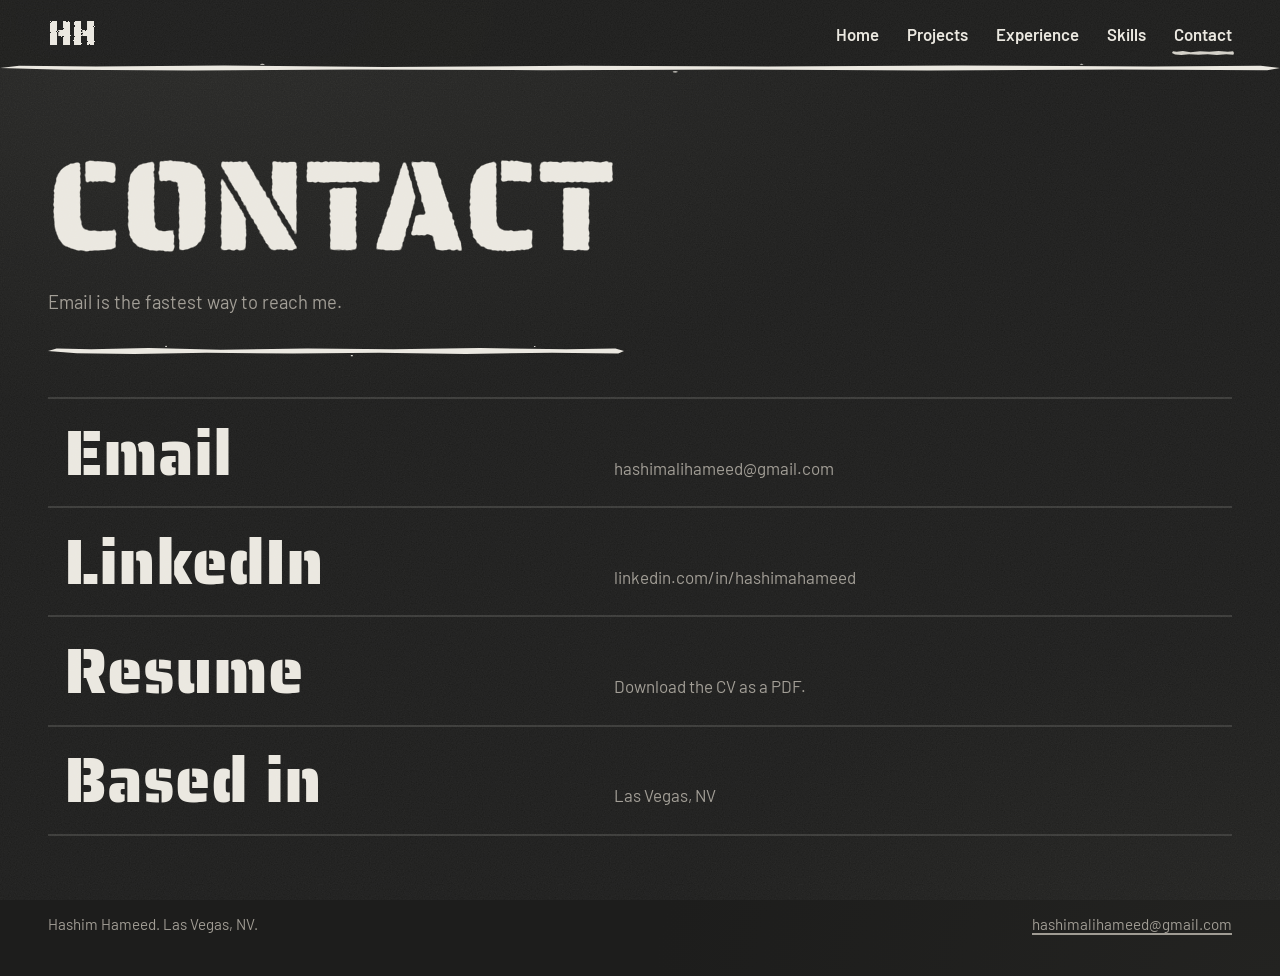
==== contact.html @ c8289f99 "Major overhaul" ====
<!DOCTYPE html>
<html lang="en">
<head>
    <meta charset="UTF-8">
    <meta name="viewport" content="width=device-width, initial-scale=1.0">
    <title>Contact - Hashim Hameed</title>
    <meta name="description" content="Get in touch with Hashim Hameed by email or LinkedIn.">
    <link rel="preconnect" href="https://fonts.googleapis.com">
    <link rel="preconnect" href="https://fonts.gstatic.com" crossorigin>
    <link href="https://fonts.googleapis.com/css2?family=Barlow:wght@400;500;600;700&family=Saira+Stencil+One&display=swap" rel="stylesheet">
    <link rel="stylesheet" href="css/style.css">
</head>
<body>
    <svg class="defs" width="0" height="0" aria-hidden="true" focusable="false">
        <defs>
            <!-- Spray-paint edge for large stencil type -->
            <filter id="spray" x="-3%" y="-5%" width="106%" height="112%" color-interpolation-filters="sRGB">
                <feTurbulence type="fractalNoise" baseFrequency="0.75" numOctaves="2" seed="7" result="n"/>
                <feDisplacementMap in="SourceGraphic" in2="n" scale="6" xChannelSelector="R" yChannelSelector="G" result="d"/>
                <feGaussianBlur in="d" stdDeviation="1.1" result="b"/>
                <feComponentTransfer in="b"><feFuncA type="linear" slope="2.6" intercept="-0.7"/></feComponentTransfer>
            </filter>
            <!-- Same idea, gentler, for small marks -->
            <filter id="spray-fine" x="-10%" y="-10%" width="120%" height="120%" color-interpolation-filters="sRGB">
                <feTurbulence type="fractalNoise" baseFrequency="0.9" numOctaves="2" seed="3" result="n"/>
                <feDisplacementMap in="SourceGraphic" in2="n" scale="2.5" xChannelSelector="R" yChannelSelector="G" result="d"/>
                <feGaussianBlur in="d" stdDeviation="0.5" result="b"/>
                <feComponentTransfer in="b"><feFuncA type="linear" slope="2.2" intercept="-0.5"/></feComponentTransfer>
            </filter>
        </defs>
    </svg>
    <a class="skip" href="#main">Skip to content</a>

    <header class="site-head">
        <div class="bar">
            <a class="mark" href="index.html" aria-label="Hashim Hameed, home">HH</a>
            <nav aria-label="Primary">
                <ul class="nav">
                    <li><a href="index.html">Home</a></li>
                    <li><a href="projects.html">Projects</a></li>
                    <li><a href="experience.html">Experience</a></li>
                    <li><a href="skills.html">Skills</a></li>
                    <li><a href="contact.html" aria-current="page">Contact</a></li>
                </ul>
            </nav>
        </div>
    </header>

    <main id="main">
        <div class="page-head">
            <h1>Contact</h1>
            <p>Email is the fastest way to reach me.</p>
            <div class="spray-rule" aria-hidden="true"></div>
        </div>
        <div class="rows">
            <a class="row" href="mailto:hashimalihameed@gmail.com">
                <span class="row-name">Email</span>
                <span class="row-note">hashimalihameed@gmail.com</span>
            </a>
            <a class="row" href="https://www.linkedin.com/in/hashimahameed/" target="_blank" rel="noopener">
                <span class="row-name">LinkedIn</span>
                <span class="row-note">linkedin.com/in/hashimahameed</span>
            </a>
            <a class="row" href="assets/Hashim%20Hameed%20-%20CV%20(19).pdf" download>
                <span class="row-name">Resume</span>
                <span class="row-note">Download the CV as a PDF.</span>
            </a>
            <div class="row">
                <span class="row-name">Based in</span>
                <span class="row-note">Las Vegas, NV</span>
            </div>
        </div>
    </main>

    <footer class="site-foot">
        <span>Hashim Hameed. Las Vegas, NV.</span>
        <a href="mailto:hashimalihameed@gmail.com">hashimalihameed@gmail.com</a>
    </footer>

    <script src="js/main.js"></script>
</body>
</html>
---- css/style.css ----
/* ==========================================================================
   Hashim Hameed - portfolio
   One sprayed element per page (the big stencil type), everything else
   stays flat, hard-edged and quiet.
   ========================================================================== */

:root {
  --wall:  #1d1d1c;   /* painted-over concrete */
  --panel: #262625;   /* raised surface */
  --line:  #3b3b39;   /* mortar lines */
  --chalk: #ebe8e0;   /* primary ink */
  --soft:  #d3d0c8;   /* body copy */
  --ash:   #a09c94;   /* secondary ink */
  --paint: #d3d0c8;   /* locate-marking pink: used sparingly */

  --display: 'Saira Stencil One', 'Stardos Stencil', Impact, 'Arial Narrow Bold', sans-serif;
  --body: 'Barlow', system-ui, -apple-system, 'Segoe UI', sans-serif;

  --measure: 68ch;
  --pad: clamp(1.25rem, 4vw, 3rem);
  --max: 1400px;

  /* Hand-dragged spray strokes (SVG, stretched to fit) */
  --stroke-chalk: url("data:image/svg+xml;utf8,%3Csvg xmlns='http://www.w3.org/2000/svg' viewBox='0 0 400 14' preserveAspectRatio='none'%3E%3Cpath fill='%23ebe8e0' d='M0 7 L6 4 L30 5 L70 3.5 L120 5.5 L180 4 L240 5 L300 3.5 L360 5 L394 4 L400 7 L396 10 L350 9 L290 10.5 L230 9 L170 10 L110 9 L60 10.5 L20 9.5 Z'/%3E%3Ccircle fill='%23ebe8e0' cx='82' cy='1.6' r='.7'/%3E%3Ccircle fill='%23ebe8e0' cx='211' cy='12.4' r='.8'/%3E%3Ccircle fill='%23ebe8e0' cx='338' cy='1.8' r='.6'/%3E%3C/svg%3E");
  --stroke-paint: url("data:image/svg+xml;utf8,%3Csvg xmlns='http://www.w3.org/2000/svg' viewBox='0 0 400 14' preserveAspectRatio='none'%3E%3Cpath fill='%23d3d0c8' d='M0 7 L6 4 L30 5 L70 3.5 L120 5.5 L180 4 L240 5 L300 3.5 L360 5 L394 4 L400 7 L396 10 L350 9 L290 10.5 L230 9 L170 10 L110 9 L60 10.5 L20 9.5 Z'/%3E%3C/svg%3E");
}

*, *::before, *::after { box-sizing: border-box; }

html { -webkit-text-size-adjust: 100%; }
@media (prefers-reduced-motion: no-preference) { html { scroll-behavior: smooth; } }

body {
  margin: 0;
  min-height: 100vh;
  display: flex;
  flex-direction: column;
  font-family: var(--body);
  font-size: 1.0625rem;
  line-height: 1.6;
  color: var(--soft);
  background:
    radial-gradient(90% 60% at 15% 0%, #292927 0%, transparent 70%),
    radial-gradient(70% 50% at 100% 100%, #232321 0%, transparent 70%),
    var(--wall);
}

/* Concrete grain over everything */
body::before {
  content: "";
  position: fixed;
  inset: 0;
  z-index: 50;
  pointer-events: none;
  opacity: .07;
  background-image: url("data:image/svg+xml;utf8,%3Csvg xmlns='http://www.w3.org/2000/svg' width='240' height='240'%3E%3Cfilter id='n'%3E%3CfeTurbulence type='fractalNoise' baseFrequency='.85' numOctaves='3' stitchTiles='stitch'/%3E%3CfeColorMatrix values='0 0 0 0 1 0 0 0 0 1 0 0 0 0 1 0 0 0 .9 0'/%3E%3C/filter%3E%3Crect width='100%25' height='100%25' filter='url(%23n)'/%3E%3C/svg%3E");
}

.defs { position: absolute; width: 0; height: 0; overflow: hidden; }

main { flex: 1; }

img { max-width: 100%; }

a { color: var(--chalk); text-underline-offset: .2em; text-decoration-thickness: 2px; }
a:hover { color: var(--paint); }

:focus-visible { outline: 3px solid var(--paint); outline-offset: 3px; }

.skip {
  position: absolute; left: var(--pad); top: -4rem; z-index: 100;
  background: var(--chalk); color: var(--wall); padding: .6rem 1rem; font-weight: 700;
}
.skip:focus { top: .75rem; }

.wrap { max-width: var(--max); margin: 0 auto; padding: 0 var(--pad); }

/* --------------------------------------------------------------------------
   Header
   -------------------------------------------------------------------------- */
.site-head {
  position: sticky; top: 0; z-index: 40;
  background: rgba(29, 29, 28, .95);
  backdrop-filter: blur(6px);
}
.site-head::after {
  content: "";
  position: absolute; left: 0; right: 0; bottom: -5px; height: 10px;
  background: var(--stroke-chalk) 0 0 / 100% 100% no-repeat;
  pointer-events: none;
}
.bar {
  max-width: var(--max); margin: 0 auto;
  padding: .85rem var(--pad);
  display: flex; flex-wrap: wrap; align-items: center; justify-content: space-between;
  gap: .25rem 2rem;
}
.mark {
  font-family: var(--display);
  font-size: 2.1rem; line-height: 1;
  color: var(--chalk); text-decoration: none;
  filter: url(#spray-fine);
}
.mark:hover { color: var(--paint); }

.nav { display: flex; flex-wrap: wrap; gap: .25rem 1.75rem; list-style: none; margin: 0; padding: 0; }
.nav a {
  position: relative; display: block;
  padding: .45rem 0; font-weight: 600; font-size: 1.05rem;
  color: var(--chalk); text-decoration: none;
}
.nav a::after {
  content: "";
  position: absolute; left: -2px; right: -2px; bottom: -2px; height: 8px;
  background: var(--stroke-paint) 0 0 / 100% 100% no-repeat;
  transform: scaleX(0); transform-origin: left;
  transition: transform .2s ease-out;
}
.nav a:hover { color: var(--chalk); }
.nav a:hover::after,
.nav a[aria-current="page"]::after { transform: scaleX(1); }

/* --------------------------------------------------------------------------
   Home: the sprayed name
   -------------------------------------------------------------------------- */
.hero { max-width: var(--max); margin: 0 auto; padding: clamp(2.5rem, 9vh, 6rem) var(--pad) clamp(2rem, 5vh, 3.5rem); }

.tag {
  position: relative;
  margin: 0;
  padding-bottom: .34em;
  font-family: var(--display); font-weight: 400; text-transform: uppercase;
  font-size: clamp(3.6rem, 17.5vw, 15.5rem);
  line-height: .88; letter-spacing: .01em;
  color: var(--chalk);
  filter: url(#spray);
}
.tag .line { position: relative; display: block; width: max-content; }

.drip {
  position: absolute;
  top: calc(100% - .2em);
  width: .035em; min-width: 4px;
  height: 0;
  background: var(--chalk);
  border-radius: 0 0 99px 99px;
  animation: drip 3.2s cubic-bezier(.2, .7, .3, 1) var(--d, 1s) forwards;
}
.drip::after {
  content: "";
  position: absolute; left: 50%; bottom: -.03em;
  width: .06em; min-width: 7px; height: .085em; min-height: 10px;
  background: var(--chalk); border-radius: 50%;
  transform: translateX(-50%);
}
@keyframes drip { to { height: var(--len, .2em); } }
@media (prefers-reduced-motion: reduce) {
  .drip { animation: none; height: var(--len, .2em); }
}

.roles-line {
  display: flex; flex-wrap: wrap; gap: .1rem 1rem;
  margin: .25rem 0 0;
  font-size: clamp(1.2rem, 2.6vw, 1.75rem); font-weight: 600; color: var(--chalk);
}
.roles-line .slash { color: var(--paint); }

.btn {
  display: inline-block; margin-top: 2rem;
  padding: .85rem 1.6rem;
  background: var(--chalk); color: var(--wall);
  border: 2px solid var(--chalk);
  font-weight: 700; font-size: 1.05rem; text-decoration: none;
  transition: background .15s, border-color .15s;
}
.btn:hover { background: var(--paint); border-color: var(--paint); color: var(--wall); }

/* Index rows (home + contact) */
.rows { max-width: var(--max); margin: 0 auto; padding: 0 var(--pad); }
.row {
  display: grid; grid-template-columns: minmax(0, 1fr) minmax(0, 1.2fr);
  align-items: baseline; gap: .5rem 3rem;
  padding: 1.35rem 1rem;
  border-top: 2px solid var(--line);
  color: var(--chalk); text-decoration: none;
  transition: background .15s, color .15s, box-shadow .15s;
}
.rows > .row:last-child { border-bottom: 2px solid var(--line); }
.row-name { font-family: var(--display); font-size: clamp(2rem, 6vw, 4rem); line-height: 1; }
.row-note { color: var(--ash); overflow-wrap: anywhere; }
a.row:hover { background: var(--chalk); color: var(--wall); box-shadow: inset 10px 0 0 var(--paint); }
a.row:hover .row-note { color: #55534e; }

/* --------------------------------------------------------------------------
   Inner pages
   -------------------------------------------------------------------------- */
.page-head { max-width: var(--max); margin: 0 auto; padding: clamp(2.5rem, 7vw, 5rem) var(--pad) 2.5rem; }
.page-head h1 {
  margin: 0;
  font-family: var(--display); font-weight: 400; text-transform: uppercase;
  font-size: clamp(3rem, 11vw, 8rem); line-height: .9; letter-spacing: .01em;
  color: var(--chalk);
  filter: url(#spray);
}
.page-head p { max-width: var(--measure); margin: 1.5rem 0 0; color: var(--ash); font-size: 1.15rem; }
.spray-rule {
  width: min(100%, 36rem); height: 12px; margin-top: 1.75rem;
  background: var(--stroke-chalk) 0 0 / 100% 100% no-repeat;
}

.content { max-width: var(--max); margin: 0 auto; padding: 0 var(--pad) 3rem; }

/* Projects */
.projects { display: grid; grid-template-columns: repeat(auto-fill, minmax(min(100%, 26rem), 1fr)); gap: 2.25rem; }
.card { display: flex; flex-direction: column; background: var(--panel); border: 2px solid var(--line); transition: border-color .2s; }
.card:hover { border-color: var(--chalk); }
.card-media { aspect-ratio: 16 / 10; overflow: hidden; background: #2e2e2c; border-bottom: 2px solid var(--line); }
.card-media img { display: block; width: 100%; height: 100%; object-fit: cover; filter: grayscale(1) contrast(1.15); transition: filter .3s; }
.card:hover .card-media img { filter: none; }
.card-body { display: flex; flex-direction: column; flex: 1; gap: 1rem; padding: 1.5rem; }
.card h2 { margin: 0; font-family: var(--display); font-weight: 400; font-size: 1.75rem; line-height: 1.1; color: var(--chalk); }
.card p { margin: 0; }

.tags { display: flex; flex-wrap: wrap; gap: .4rem; list-style: none; margin: 0; padding: 0; }
.tags li { padding: .1rem .6rem; border: 1px solid var(--ash); color: var(--ash); font-size: .875rem; }

.links { display: flex; flex-wrap: wrap; gap: .6rem; margin-top: auto; padding-top: .5rem; }
.link {
  padding: .4rem .9rem;
  border: 2px solid var(--chalk); color: var(--chalk);
  font-weight: 600; font-size: .95rem; text-decoration: none;
  transition: background .15s, color .15s;
}
.link:hover { background: var(--chalk); color: var(--wall); }

/* Experience */
.roles { list-style: none; margin: 0; padding: 0; }
.role {
  display: grid; grid-template-columns: 13rem minmax(0, 1fr); gap: .75rem 3rem;
  padding: 2.25rem 0; border-top: 2px solid var(--line);
}
.roles > .role:last-child { border-bottom: 2px solid var(--line); }
.role-when { font-weight: 600; color: var(--ash); }
.role.is-current .role-when { color: var(--paint); }
.role h2 { margin: 0 0 .3rem; font-family: var(--display); font-weight: 400; font-size: clamp(1.6rem, 3vw, 2.3rem); line-height: 1.1; color: var(--chalk); }
.role-org { margin: 0 0 1rem; color: var(--chalk); font-weight: 500; }
.role ul { max-width: var(--measure); margin: 0; padding-left: 1.2rem; }
.role li { margin-bottom: .6rem; }

/* Skills */
.skill-group { display: grid; grid-template-columns: 13rem minmax(0, 1fr); gap: .75rem 3rem; padding: 2rem 0; border-top: 2px solid var(--line); }
.skills > .skill-group:last-child { border-bottom: 2px solid var(--line); }
.skill-group h2 { margin: 0; font-family: var(--display); font-weight: 400; font-size: 1.8rem; line-height: 1.1; color: var(--chalk); }
.skill-group ul { columns: 14rem 2; column-gap: 2.5rem; list-style: none; margin: 0; padding: 0; }
.skill-group li { break-inside: avoid; padding: .4rem 0; border-bottom: 1px solid var(--line); }

/* --------------------------------------------------------------------------
   Project documentation template
   -------------------------------------------------------------------------- */
.crumbs { margin: 0 0 1.25rem; color: var(--ash); font-size: 1rem; }
.crumbs a { color: var(--ash); }
.crumbs a:hover { color: var(--paint); }

.doc-links { display: flex; flex-wrap: wrap; gap: .6rem; margin-top: 1.75rem; }

.doc-hero { margin: 0 0 3rem; }

.facts { display: grid; grid-template-columns: repeat(auto-fit, minmax(12rem, 1fr)); margin: 0 0 3rem; border: 2px solid var(--line); background: var(--panel); }
.facts div { padding: 1rem 1.25rem; border-right: 2px solid var(--line); }
.facts div:last-child { border-right: 0; }
.facts dt { color: var(--ash); font-size: .9rem; }
.facts dd { margin: .15rem 0 0; color: var(--chalk); font-weight: 600; }

.doc { display: grid; grid-template-columns: 14rem minmax(0, 1fr); gap: 3.5rem; align-items: start; }

.toc { position: sticky; top: 6rem; }
.toc p { margin: 0 0 .75rem; color: var(--ash); font-size: .95rem; }
.toc ul { list-style: none; margin: 0; padding: 0; border-left: 2px solid var(--line); }
.toc a { display: block; margin-left: -2px; padding: .4rem 1rem; border-left: 2px solid transparent; color: var(--ash); text-decoration: none; }
.toc a:hover { color: var(--chalk); }
.toc a[aria-current] { color: var(--chalk); border-left-color: var(--paint); }

.doc-body section { margin-bottom: 3.5rem; scroll-margin-top: 6rem; }
.doc-body h2 { margin: 0 0 1rem; font-family: var(--display); font-weight: 400; font-size: clamp(1.8rem, 3.4vw, 2.6rem); line-height: 1.1; color: var(--chalk); }
.doc-body h3 { margin: 2rem 0 .5rem; font-size: 1.2rem; color: var(--chalk); }
.doc-body p, .doc-body ul, .doc-body ol { max-width: var(--measure); }
.doc-body .todo { color: var(--ash); }

.figure { margin: 1.75rem 0; }
.figure-frame {
  display: grid; place-items: center; aspect-ratio: 16 / 9;
  border: 2px solid var(--line);
  background: repeating-linear-gradient(135deg, var(--panel) 0 14px, #2c2c2a 14px 28px);
  color: var(--ash); text-align: center; padding: 1rem;
}
.figure img { display: block; width: 100%; border: 2px solid var(--line); }
.figure figcaption { margin-top: .6rem; color: var(--ash); font-size: .95rem; max-width: var(--measure); }

.note { max-width: var(--measure); margin: 1.5rem 0; padding: 1rem 1.25rem; border-left: 4px solid var(--paint); background: var(--panel); }
.note p { margin: 0; }

pre {
  margin: 1.5rem 0; padding: 1.1rem 1.25rem; overflow-x: auto;
  background: #171716; border: 2px solid var(--line);
  color: var(--chalk); font-size: .95rem; line-height: 1.5;
}
code { font-family: ui-monospace, 'Cascadia Mono', Consolas, 'Courier New', monospace; }
p code, li code { padding: .05em .35em; background: var(--panel); border: 1px solid var(--line); font-size: .9em; }

.table-scroll { overflow-x: auto; margin: 1.5rem 0; }
table { width: 100%; min-width: 34rem; border-collapse: collapse; }
th, td { padding: .7rem 1rem; text-align: left; border-bottom: 1px solid var(--line); vertical-align: top; }
th { border-bottom: 2px solid var(--chalk); color: var(--chalk); font-weight: 700; }

.pager { display: flex; flex-wrap: wrap; justify-content: space-between; gap: 1rem; padding-top: 2rem; border-top: 2px solid var(--line); }

/* --------------------------------------------------------------------------
   Footer
   -------------------------------------------------------------------------- */
.site-foot {
  max-width: var(--max); width: 100%; margin: 3rem auto 0;
  padding: 1.75rem var(--pad) 2.5rem;
  display: flex; flex-wrap: wrap; justify-content: space-between; gap: .5rem 2rem;
  color: var(--ash); font-size: .95rem;
}
.site-foot a { color: var(--ash); }
.site-foot a:hover { color: var(--paint); }

/* --------------------------------------------------------------------------
   Small screens
   -------------------------------------------------------------------------- */
@media (max-width: 860px) {
  .role, .skill-group { grid-template-columns: 1fr; }
  .row { grid-template-columns: 1fr; padding: 1.1rem .5rem; }
  .doc { grid-template-columns: 1fr; gap: 2rem; }
  .toc { position: static; }
  .toc ul { display: flex; flex-wrap: wrap; gap: .25rem 1.25rem; border-left: 0; }
  .toc a { margin: 0; padding: .25rem 0; border-left: 0; border-bottom: 2px solid transparent; }
  .toc a[aria-current] { border-bottom-color: var(--paint); }
  .facts div { border-right: 0; border-bottom: 2px solid var(--line); }
  .facts div:last-child { border-bottom: 0; }
}
@media (max-width: 480px) {
  body { font-size: 1rem; }
  .nav { gap: .1rem 1.25rem; }
}

.page-head .crumbs { margin: 0 0 1.25rem; font-size: 1rem; }
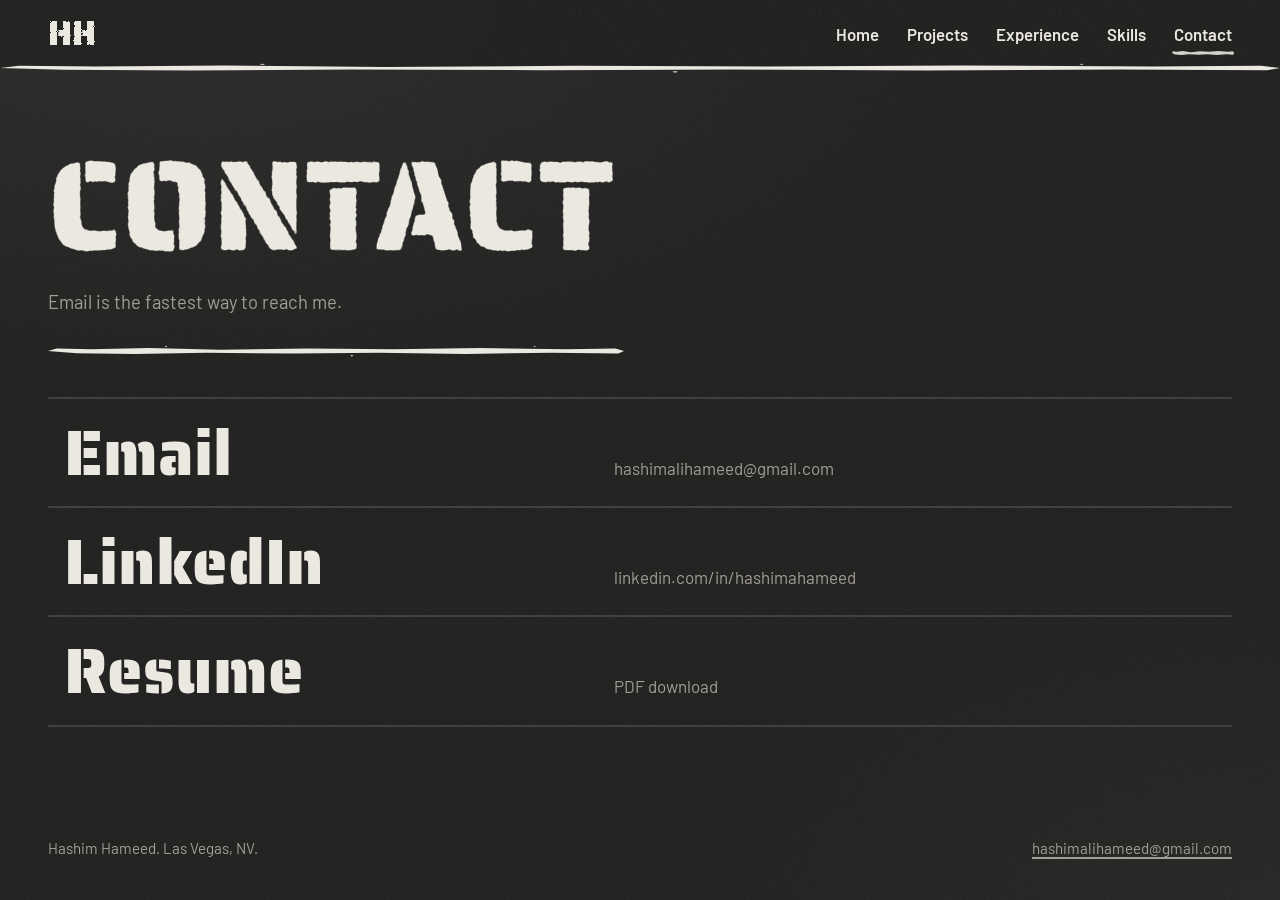
==== commit ce508fbc: "Wording" ====
--- a/contact.html
+++ b/contact.html
@@ -63,12 +63,8 @@
             </a>
             <a class="row" href="assets/Hashim%20Hameed%20-%20CV%20(19).pdf" download>
                 <span class="row-name">Resume</span>
-                <span class="row-note">Download the CV as a PDF.</span>
+                <span class="row-note">PDF download</span>
             </a>
-            <div class="row">
-                <span class="row-name">Based in</span>
-                <span class="row-note">Las Vegas, NV</span>
-            </div>
         </div>
     </main>
 
